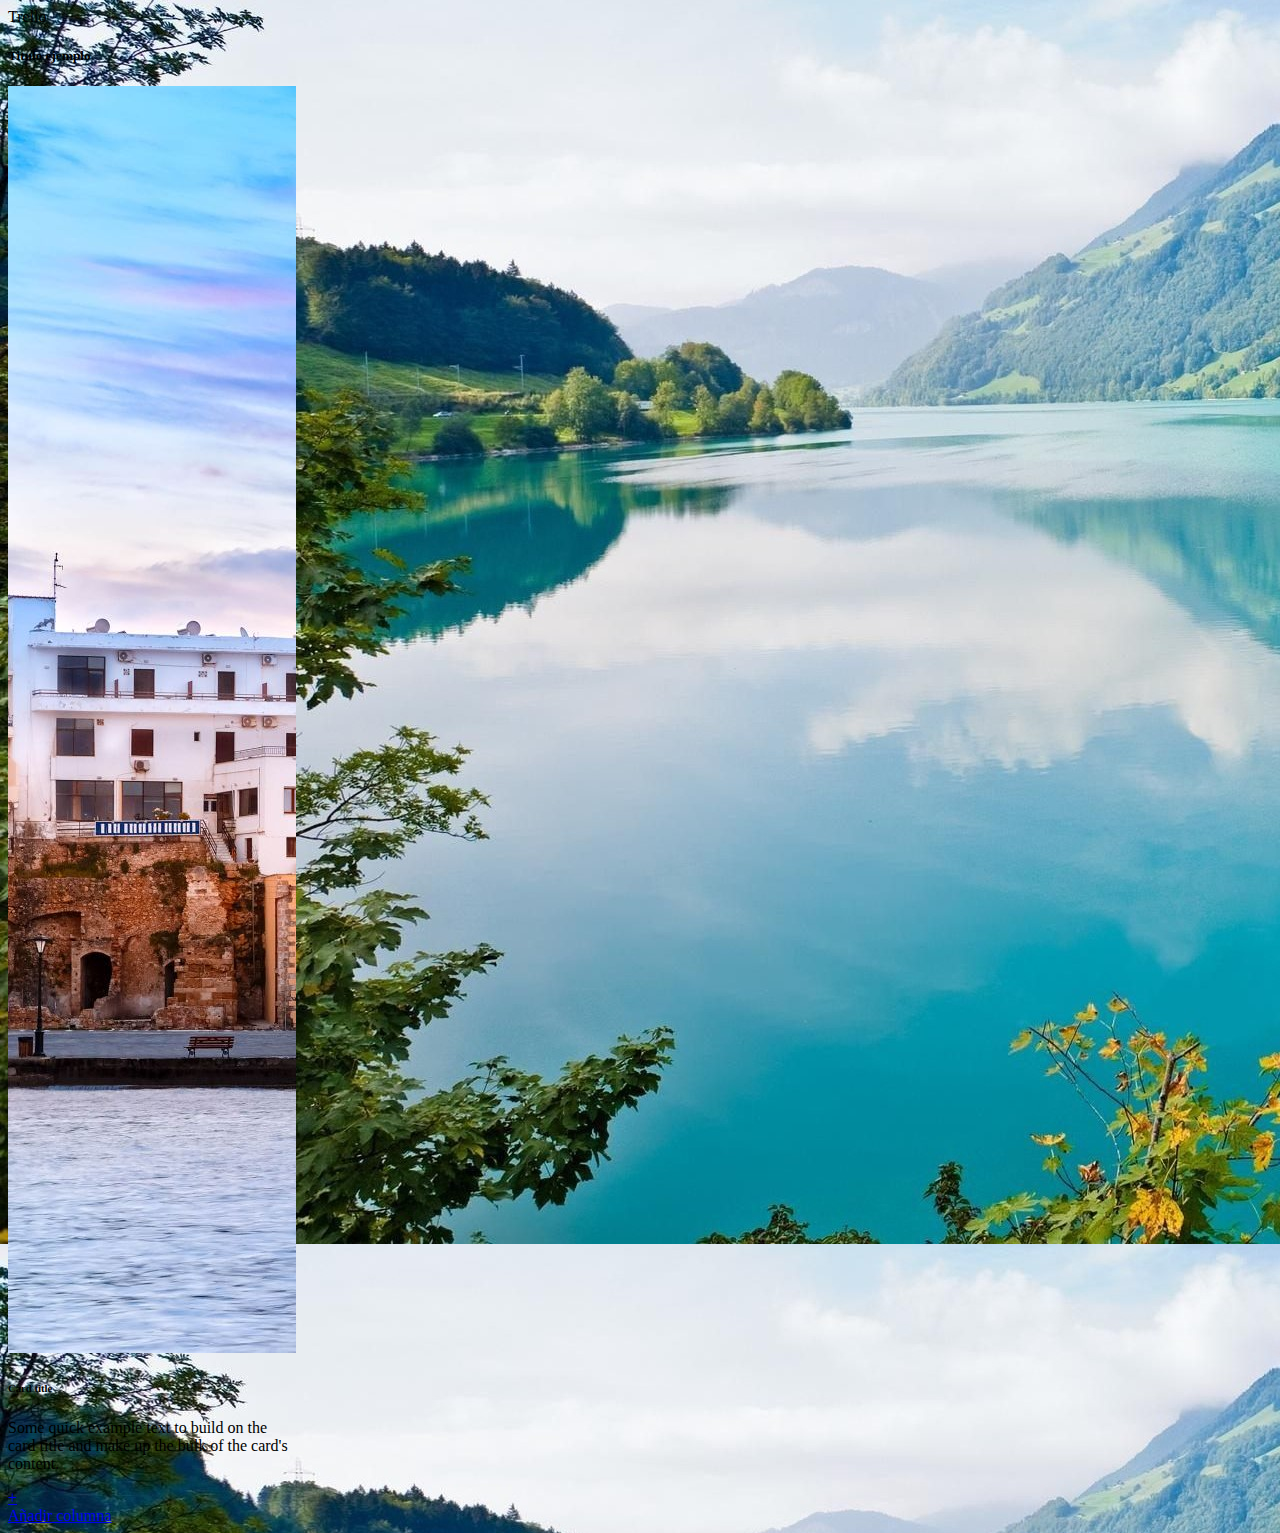
==== Prueba/index.html @ f296c877 "Add files via upload" ====
<!DOCTYPE html>
<html>

<head>
  <meta charset="utf-8">
  <meta name="viewport" content="width=device-width, initial-scale=1, shrink-to-fit=no">

  <title>Trello</title>
  <link rel="stylesheet" type="text/css" href="css/style.css">
  <script src="js/program.js"></script>
  <link href="https://cdn.jsdelivr.net/npm/bootstrap@5.3.1/dist/css/bootstrap.min.css" rel="stylesheet"
    integrity="sha384-4bw+/aepP/YC94hEpVNVgiZdgIC5+VKNBQNGCHeKRQN+PtmoHDEXuppvnDJzQIu9" crossorigin="anonymous">
  <script src="https://cdn.jsdelivr.net/npm/bootstrap@5.3.1/dist/js/bootstrap.bundle.min.js"
    integrity="sha384-HwwvtgBNo3bZJJLYd8oVXjrBZt8cqVSpeBNS5n7C8IVInixGAoxmnlMuBnhbgrkm"
    crossorigin="anonymous"></script>

</head>

<body>
  <nav class="navbar navbar-light bg-light">
    <div class="container-fluid">
      <span class="navbar-brand mb-0 h1">Trello</span>
    </div>
  </nav>
  <div class="container-fluid">
    <div id="contenedorCol" class="d-flex align-items-start list-container">
      <div class="col-6 bg-dark mx-3 px-3 py-3 rounded-3 contenido" style="width: 18em;">
        <h5 class="text-light">Titulo ejemplo</h5>
        <div id="div-0" class="row justify-content-center px-2">
          <div class="card bg-dark bg-gradient text-light mb-3 mt-2 px-0">
            <img src="img/imagen1.jpg" class="card-img-top" alt="...">
            <div class="card-body">
              <h6 class="card-title">Card title</h6>
              <p class="card-text">Some quick example text to build on the card title and make up the bulk of the card's content.</p>
            </div>
          </div>
        </div>
        <div class="row align-items-end px-2">
          <a href="#" onclick="agregar(`0`)" class="btn btn-light h-50">+</a>
        </div>
      </div>
      <div id="lastCol" class="col-6 bg-dark mx-3 px-3 py-3 rounded-3 contenido" style="width: 18em;">
        <div class="row align-items-end px-2">
          <a href="#" onclick="añadirColumna()" class="btn btn-light h-50">Añadir columna</a>
        </div>
      </div>
    </div>
  </div>
</body>

</html>
---- Prueba/css/style.css ----
body {
    background-image: url("../img/fondo.jpg") !important;
}
.list-container {
    overflow-x:auto;
    white-space: nowrap;
}

.contenido {
    overflow-x:auto;
    white-space:normal;
}

.oscuro {
    background-color: bisque;
}
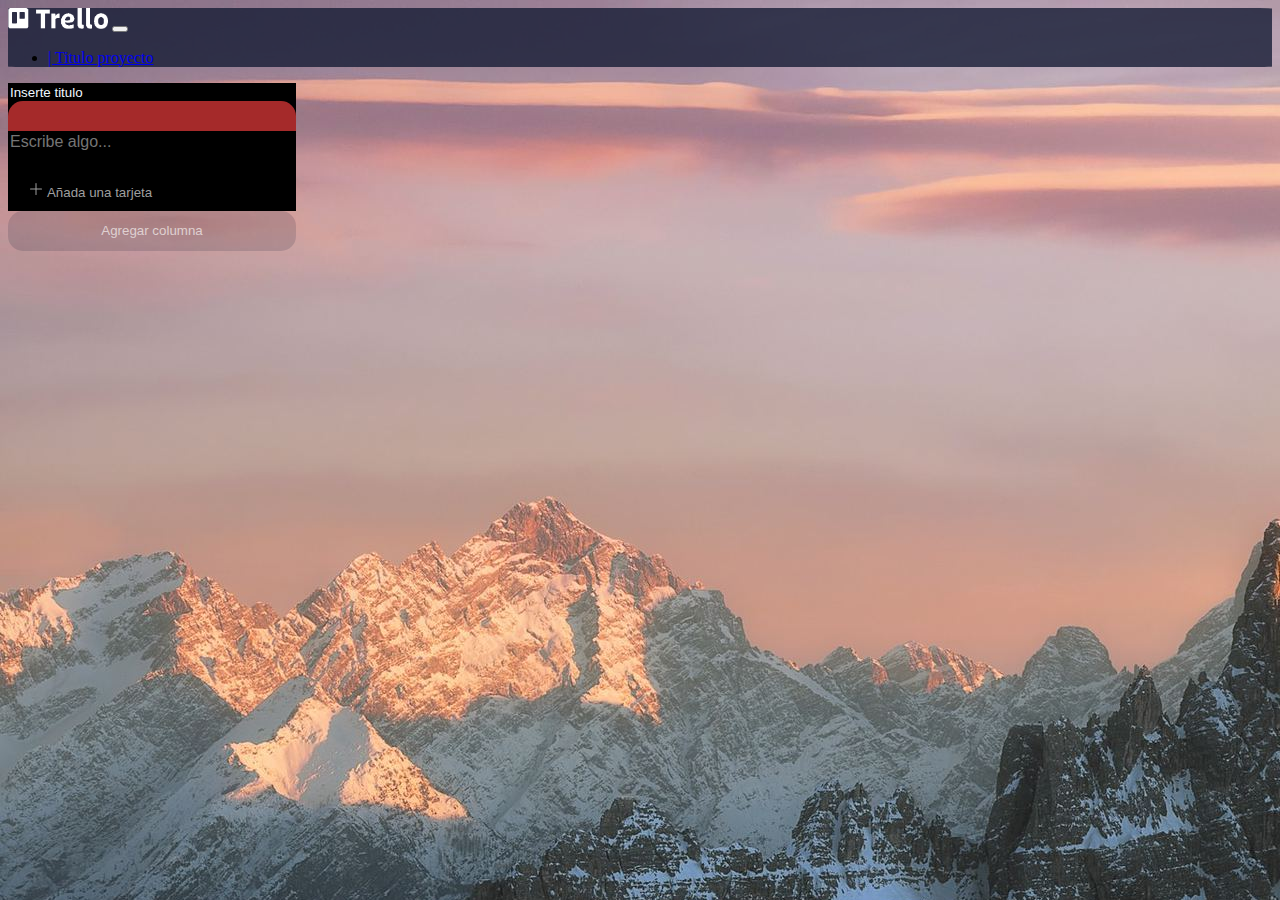
==== commit 7edcda24: "Avance" ====
--- a/Prueba/index.html
+++ b/Prueba/index.html
@@ -4,8 +4,8 @@
 <head>
   <meta charset="utf-8">
   <meta name="viewport" content="width=device-width, initial-scale=1, shrink-to-fit=no">
-
-  <title>Trello</title>
+  <link rel="icon" href="img/trello_logo.png" type="image/x-icon" />
+  <title>Titulo proyecto | Trello</title>
   <link rel="stylesheet" type="text/css" href="css/style.css">
   <script src="js/program.js"></script>
   <link href="https://cdn.jsdelivr.net/npm/bootstrap@5.3.1/dist/css/bootstrap.min.css" rel="stylesheet"
@@ -16,33 +16,42 @@
 
 </head>
 
-<body>
-  <nav class="navbar navbar-light bg-light">
+<body onload="setInitialHeight()">
+  <nav class="navbar navbar-expand-lg fondo-navbar">
     <div class="container-fluid">
-      <span class="navbar-brand mb-0 h1">Trello</span>
+      <img src="img/Trello_logo.gif" class="mx-3" width="100px">
+      <button class="navbar-toggler" type="button" data-bs-toggle="collapse" data-bs-target="#navbarText" aria-controls="navbarText" aria-expanded="false" aria-label="Toggle navigation">
+        <span class="navbar-toggler-icon"></span>
+      </button>
+      <div class="collapse navbar-collapse" id="navbarText">
+        <ul class="navbar-nav me-auto mb-2 mb-lg-0">
+          <li class="nav-item">
+            <a class="navbar-brand active text-light" aria-current="page" href="#">| Titulo proyecto</a>
+          </li>
+        </ul>
+      </div>
     </div>
   </nav>
-  <div class="container-fluid">
+  <div class="container-fluid pt-3 ps-3 pe-0">
     <div id="contenedorCol" class="d-flex align-items-start list-container">
-      <div class="col-6 bg-dark mx-3 px-3 py-3 rounded-3 contenido" style="width: 18em;">
-        <h5 class="text-light">Titulo ejemplo</h5>
+      <div class="col-6 me-3 px-3 py-3 rounded-4 contenido fondo-col" style="width: 18em;">
+        <input type="text" class="sinborde h5 text-light" value="Inserte titulo">
         <div id="div-0" class="row justify-content-center px-2">
-          <div class="card bg-dark bg-gradient text-light mb-3 mt-2 px-0">
-            <img src="img/imagen1.jpg" class="card-img-top" alt="...">
+          <div class="card bg-dark text-light mb-2 px-0 redondeado">
+            <div class="etiqueta"></div>
             <div class="card-body">
-              <h6 class="card-title">Card title</h6>
-              <p class="card-text">Some quick example text to build on the card title and make up the bulk of the card's content.</p>
+              <textarea class="sinborde-textarea" placeholder="Escribe algo..." oninput="adjustTextareaHeight(this)"></textarea>
             </div>
           </div>
         </div>
         <div class="row align-items-end px-2">
-          <a href="#" onclick="agregar(`0`)" class="btn btn-light h-50">+</a>
+          <button class="boton" name="button" onclick="agregar(`0`)"><svg xmlns="http://www.w3.org/2000/svg" width="16" height="16" fill="currentColor" class="bi bi-plus-lg" viewBox="0 0 16 16">
+            <path fill-rule="evenodd" d="M8 2a.5.5 0 0 1 .5.5v5h5a.5.5 0 0 1 0 1h-5v5a.5.5 0 0 1-1 0v-5h-5a.5.5 0 0 1 0-1h5v-5A.5.5 0 0 1 8 2Z"/>
+          </svg> Añada una tarjeta</button>
         </div>
       </div>
-      <div id="lastCol" class="col-6 bg-dark mx-3 px-3 py-3 rounded-3 contenido" style="width: 18em;">
-        <div class="row align-items-end px-2">
-          <a href="#" onclick="añadirColumna()" class="btn btn-light h-50">Añadir columna</a>
-        </div>
+      <div id="lastCol" class="col-6 me-3 contenido" style="width: 18em;">
+          <button class="boton-col" name="button" onclick="añadirColumna()">Agregar columna</button>
       </div>
     </div>
   </div>
--- a/Prueba/css/style.css
+++ b/Prueba/css/style.css
@@ -1,5 +1,5 @@
 body {
-    background-image: url("../img/fondo.jpg") !important;
+    background-image: url("../img/fondo_trello.jpg") !important;
 }
 .list-container {
     overflow-x:auto;
@@ -11,6 +11,81 @@
     white-space:normal;
 }
 
-.oscuro {
-    background-color: bisque;
+.fondo-navbar {
+    background-color: hsla(226, 40%, 15%, 0.81);
+    border: 10px;
+    border-radius: 1%;
+    border-color: aliceblue;
+}
+
+.fondo-col {
+    background-color: black;
+}
+
+.etiqueta {
+    background-color: brown;
+    height: 30px;
+    border-top-left-radius: 15px;
+    border-top-right-radius: 15px;
+}
+.redondeado {
+    border-radius: 15px !important;
+}
+
+.sinborde {
+    border: 0;
+    background-color: rgba(240, 248, 255, 0);
+    color:aliceblue;
+    width: 100%;
+}
+
+.sinborde:focus {
+    outline: none;
+    box-shadow: none;
+}
+
+.sinborde-textarea:focus {
+    outline: none;
+    box-shadow: none;
+}
+.sinborde-textarea {
+    background-color: rgba(240, 248, 255, 0);
+    color:aliceblue;
+    border: 0;
+    display: block;
+    width: 100%;
+    font-size: 16px;
+    resize: none;
+    transition: all 0.3s ease;
+    overflow: hidden;
+    font-family: Arial, Helvetica, sans-serif;
+}
+.boton {
+    width: 100%;
+    height: 40px;
+    border-radius: 10px;
+    background-color: rgba(240, 248, 255, 0);
+    color: rgb(159, 159, 159);
+    border: 0;
+    text-align: justify;
+    padding-left: 20px;
+
+}
+
+.boton:hover {
+    background-color: rgba(47, 47, 47, 0.87);
+}
+
+.boton-col {
+    width: 100%;
+    height: 40px;
+    border-radius: 15px;
+    border:0;
+    background-color: hsla(226, 40%, 15%, 0.166);
+    color:rgba(255, 255, 255, 0.628);
+}
+
+.boton-col:hover {
+    background-color: hsla(226, 40%, 15%, 0.264);
+    color:rgba(255, 255, 255, 0.873);
 }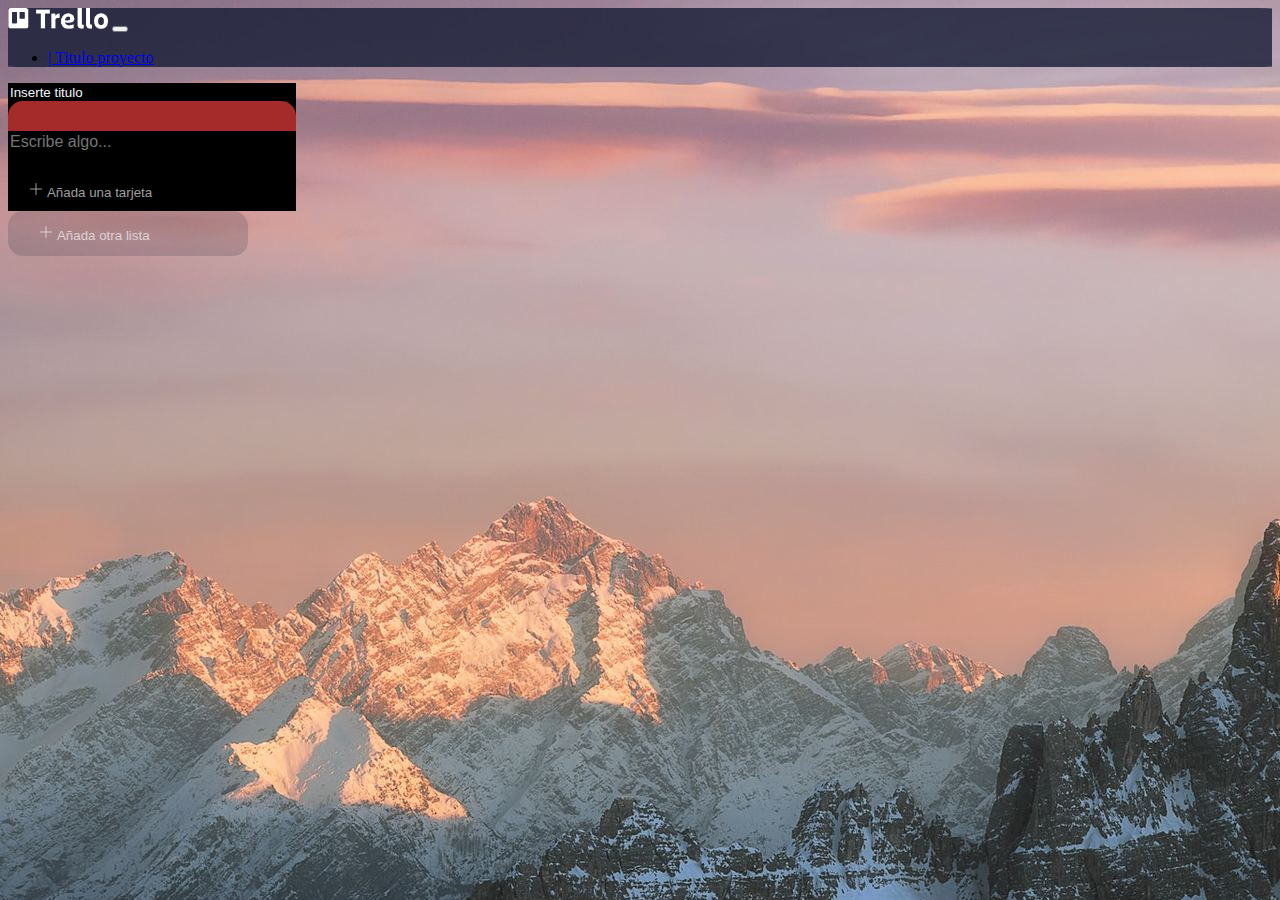
==== commit ff18213f: "Mover tarjetas" ====
--- a/Prueba/index.html
+++ b/Prueba/index.html
@@ -37,7 +37,7 @@
       <div class="col-6 me-3 px-3 py-3 rounded-4 contenido fondo-col" style="width: 18em;">
         <input type="text" class="sinborde h5 text-light" value="Inserte titulo">
         <div id="div-0" class="row justify-content-center px-2">
-          <div class="card bg-dark text-light mb-2 px-0 redondeado">
+          <div class="card bg-dark text-light mb-2 px-0 redondeado" onclick="console.log(`dsvdd`)">
             <div class="etiqueta"></div>
             <div class="card-body">
               <textarea class="sinborde-textarea" placeholder="Escribe algo..." oninput="adjustTextareaHeight(this)"></textarea>
@@ -50,8 +50,10 @@
           </svg> Añada una tarjeta</button>
         </div>
       </div>
-      <div id="lastCol" class="col-6 me-3 contenido" style="width: 18em;">
-          <button class="boton-col" name="button" onclick="añadirColumna()">Agregar columna</button>
+      <div id="lastCol" class="col-6 me-3 contenido " style="width: 15em;">
+          <button class="boton-col" name="button" onclick="añadirColumna()"><svg xmlns="http://www.w3.org/2000/svg" width="16" height="16" fill="currentColor" class="bi bi-plus-lg" viewBox="0 0 16 16">
+            <path fill-rule="evenodd" d="M8 2a.5.5 0 0 1 .5.5v5h5a.5.5 0 0 1 0 1h-5v5a.5.5 0 0 1-1 0v-5h-5a.5.5 0 0 1 0-1h5v-5A.5.5 0 0 1 8 2Z"/>
+          </svg> Añada otra lista</button>
       </div>
     </div>
   </div>
--- a/Prueba/css/style.css
+++ b/Prueba/css/style.css
@@ -78,11 +78,13 @@
 
 .boton-col {
     width: 100%;
-    height: 40px;
+    height: 45px;
     border-radius: 15px;
     border:0;
     background-color: hsla(226, 40%, 15%, 0.166);
     color:rgba(255, 255, 255, 0.628);
+    text-align: left;
+    padding-left: 30px;
 }
 
 .boton-col:hover {
